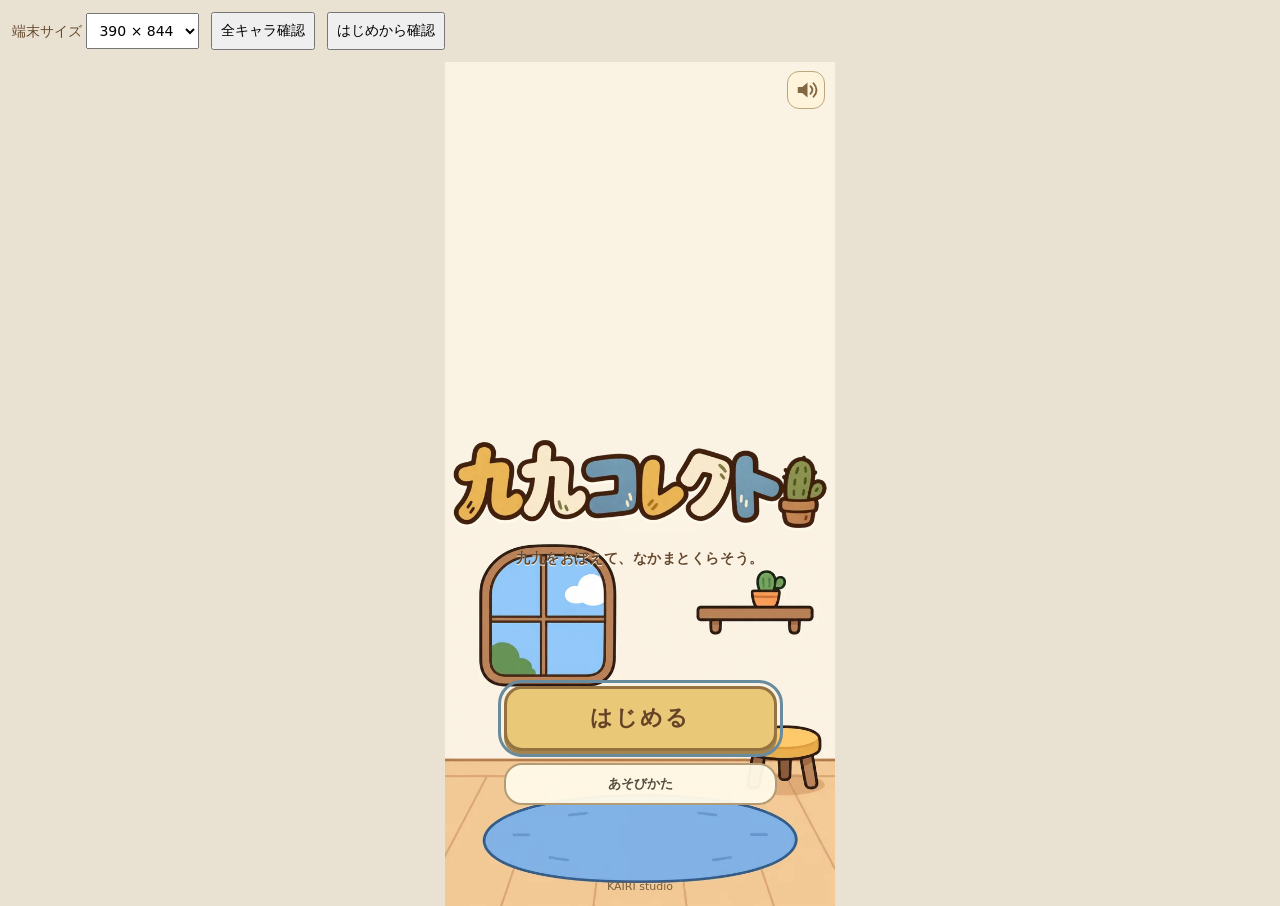
==== verification/pro-polish/layout-review.html @ 09d41d74 "Unify flat room art, refine screen layouts and show distinct-day learning progress" ====
<!doctype html><html lang="ja"><meta charset="utf-8"><meta name="viewport" content="width=device-width,initial-scale=1"><title>九九コレクト 画面確認</title><style>body{margin:0;background:#e9e2d3;font:14px system-ui;color:#65482d}header{padding:12px;display:flex;gap:12px;align-items:center}button,select{font:inherit;padding:8px}iframe{display:block;border:0;margin:0 auto;background:#faf3e3}</style><header><label>端末サイズ <select id="size" onchange="resize()"><option value="390,844">390 × 844</option><option value="375,667">375 × 667</option><option value="320,568">320 × 568</option></select></label><button onclick="launch(false)">全キャラ確認</button><button onclick="launch(true)">はじめから確認</button></header><iframe id="game" title="ゲーム確認" width="390" height="844"></iframe><script>function resize(){let [w,h]=document.getElementById('size').value.split(',');let f=document.getElementById('game');f.width=w;f.height=h}function launch(fresh){document.getElementById('game').src='../../?'+(fresh?'preview-progress':'preview-roster')+'=1&screen-review=title&v=finish1'}resize();launch(false);</script></html>
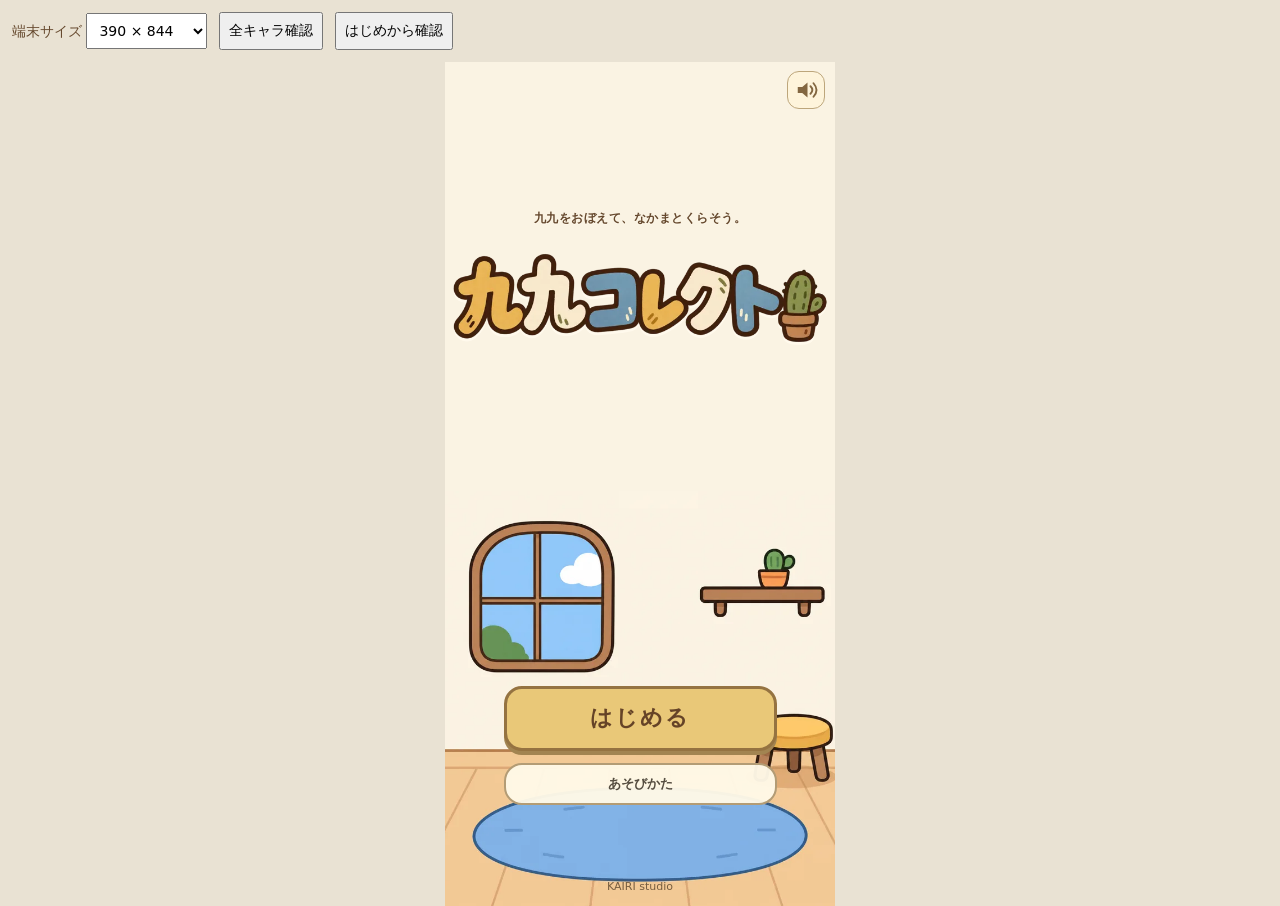
==== commit 17cd549c: "Refine first-companion guidance, recall practice, rarity filters and visual feedback" ====
--- a/verification/pro-polish/layout-review.html
+++ b/verification/pro-polish/layout-review.html
@@ -1 +1 @@
-<!doctype html><html lang="ja"><meta charset="utf-8"><meta name="viewport" content="width=device-width,initial-scale=1"><title>九九コレクト 画面確認</title><style>body{margin:0;background:#e9e2d3;font:14px system-ui;color:#65482d}header{padding:12px;display:flex;gap:12px;align-items:center}button,select{font:inherit;padding:8px}iframe{display:block;border:0;margin:0 auto;background:#faf3e3}</style><header><label>端末サイズ <select id="size" onchange="resize()"><option value="390,844">390 × 844</option><option value="375,667">375 × 667</option><option value="320,568">320 × 568</option></select></label><button onclick="launch(false)">全キャラ確認</button><button onclick="launch(true)">はじめから確認</button></header><iframe id="game" title="ゲーム確認" width="390" height="844"></iframe><script>function resize(){let [w,h]=document.getElementById('size').value.split(',');let f=document.getElementById('game');f.width=w;f.height=h}function launch(fresh){document.getElementById('game').src='../../?'+(fresh?'preview-progress':'preview-roster')+'=1&screen-review=title&v=finish1'}resize();launch(false);</script></html>
+<!doctype html><html lang="ja"><meta charset="utf-8"><meta name="viewport" content="width=device-width,initial-scale=1"><title>九九コレクト 画面確認</title><style>body{margin:0;background:#e9e2d3;font:14px system-ui;color:#65482d}header{padding:12px;display:flex;gap:12px;align-items:center}button,select{font:inherit;padding:8px}iframe{display:block;border:0;margin:0 auto;background:#faf3e3}</style><header><label>端末サイズ <select id="size" onchange="resize()"><option value="390,844">390 × 844</option><option value="375,667">375 × 667</option><option value="320,568">320 × 568</option><option value="460,1000">460 × 1000</option></select></label><button onclick="launch(false)">全キャラ確認</button><button onclick="launch(true)">はじめから確認</button></header><iframe id="game" title="ゲーム確認" width="390" height="844"></iframe><script>function resize(){let [w,h]=document.getElementById('size').value.split(',');let f=document.getElementById('game');f.width=w;f.height=h}function launch(fresh){document.getElementById('game').src='../../?'+(fresh?'preview-progress':'preview-roster')+'=1&screen-review=title&v=experience1'}resize();launch(false);</script></html>
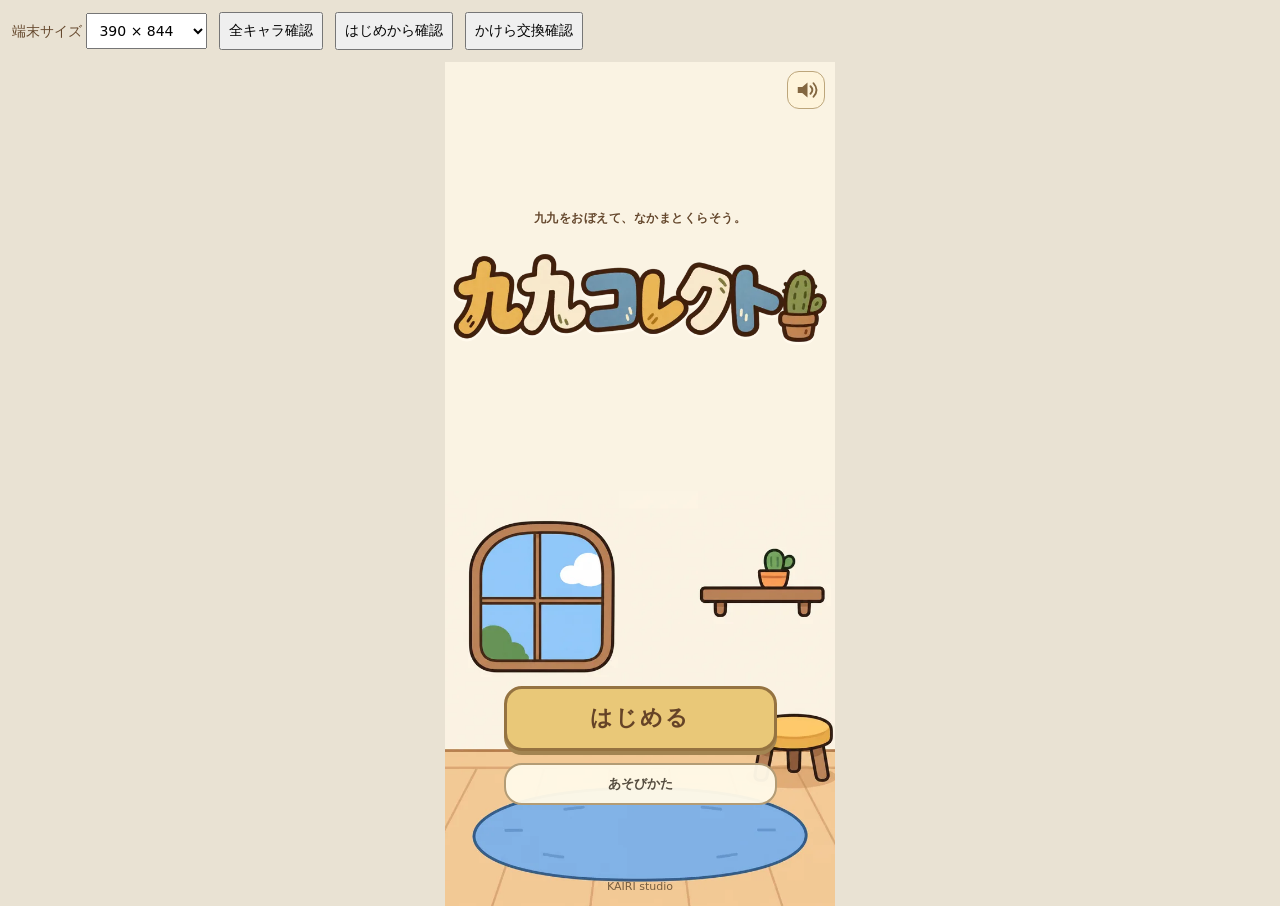
==== commit 13047c94: "Introduce fragment exchange after first fragments and exchange by rarity from missing companions" ====
--- a/verification/pro-polish/layout-review.html
+++ b/verification/pro-polish/layout-review.html
@@ -1 +1,2 @@
-<!doctype html><html lang="ja"><meta charset="utf-8"><meta name="viewport" content="width=device-width,initial-scale=1"><title>九九コレクト 画面確認</title><style>body{margin:0;background:#e9e2d3;font:14px system-ui;color:#65482d}header{padding:12px;display:flex;gap:12px;align-items:center}button,select{font:inherit;padding:8px}iframe{display:block;border:0;margin:0 auto;background:#faf3e3}</style><header><label>端末サイズ <select id="size" onchange="resize()"><option value="390,844">390 × 844</option><option value="375,667">375 × 667</option><option value="320,568">320 × 568</option><option value="460,1000">460 × 1000</option></select></label><button onclick="launch(false)">全キャラ確認</button><button onclick="launch(true)">はじめから確認</button></header><iframe id="game" title="ゲーム確認" width="390" height="844"></iframe><script>function resize(){let [w,h]=document.getElementById('size').value.split(',');let f=document.getElementById('game');f.width=w;f.height=h}function launch(fresh){document.getElementById('game').src='../../?'+(fresh?'preview-progress':'preview-roster')+'=1&screen-review=title&v=experience1'}resize();launch(false);</script></html>
+<!doctype html><html lang="ja"><meta charset="utf-8"><meta name="viewport" content="width=device-width,initial-scale=1"><title>九九コレクト 画面確認</title><style>body{margin:0;background:#e9e2d3;font:14px system-ui;color:#65482d}header{padding:12px;display:flex;gap:12px;align-items:center}button,select{font:inherit;padding:8px}iframe{display:block;border:0;margin:0 auto;background:#faf3e3}</style><header><label>端末サイズ <select id="size" onchange="resize()"><option value="390,844">390 × 844</option><option value="375,667">375 × 667</option><option value="320,568">320 × 568</option><option value="460,1000">460 × 1000</option></select></label><button onclick="launch(false)">全キャラ確認</button><button onclick="launch(true)">はじめから確認</button><button onclick="launchExchange()">かけら交換確認</button></header><iframe id="game" title="ゲーム確認" width="390" height="844"></iframe><script>function resize(){let [w,h]=document.getElementById('size').value.split(',');let f=document.getElementById('game');f.width=w;f.height=h}function launch(fresh){document.getElementById('game').src='../../?'+(fresh?'preview-progress':'preview-roster')+'=1&screen-review=title&v=rarityexchange1'}function launchExchange(){document.getElementById('game').src='../../?preview-exchange=1&screen-review=title&v=rarityexchange1'}resize();launch(false);</script></html>
+
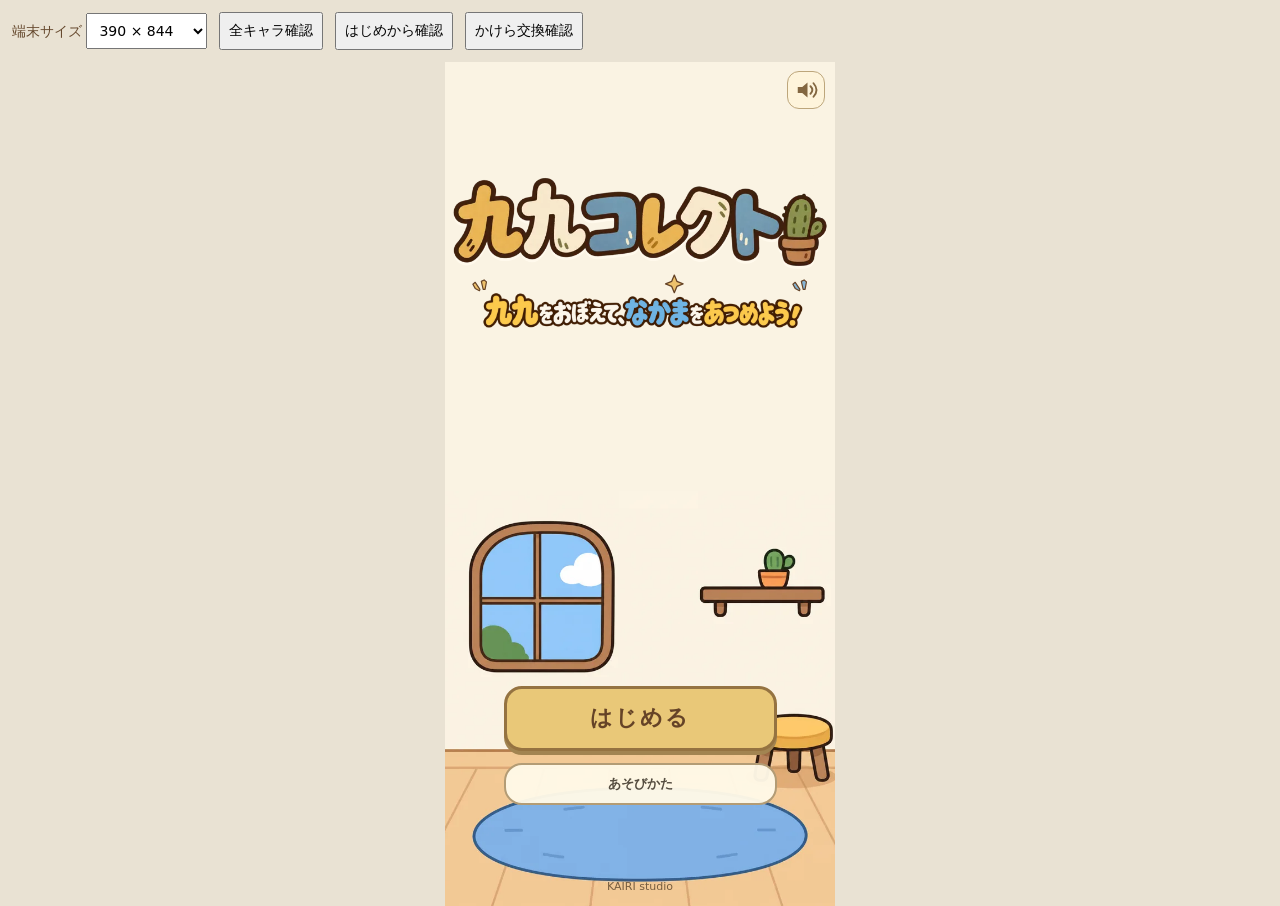
==== commit 733ae6e5: "Exclude character verification pages from search indexing" ====
--- a/verification/pro-polish/layout-review.html
+++ b/verification/pro-polish/layout-review.html
@@ -1,2 +1,2 @@
-<!doctype html><html lang="ja"><meta charset="utf-8"><meta name="viewport" content="width=device-width,initial-scale=1"><title>九九コレクト 画面確認</title><style>body{margin:0;background:#e9e2d3;font:14px system-ui;color:#65482d}header{padding:12px;display:flex;gap:12px;align-items:center}button,select{font:inherit;padding:8px}iframe{display:block;border:0;margin:0 auto;background:#faf3e3}</style><header><label>端末サイズ <select id="size" onchange="resize()"><option value="390,844">390 × 844</option><option value="375,667">375 × 667</option><option value="320,568">320 × 568</option><option value="460,1000">460 × 1000</option></select></label><button onclick="launch(false)">全キャラ確認</button><button onclick="launch(true)">はじめから確認</button><button onclick="launchExchange()">かけら交換確認</button></header><iframe id="game" title="ゲーム確認" width="390" height="844"></iframe><script>function resize(){let [w,h]=document.getElementById('size').value.split(',');let f=document.getElementById('game');f.width=w;f.height=h}function launch(fresh){document.getElementById('game').src='../../?'+(fresh?'preview-progress':'preview-roster')+'=1&screen-review=title&v=rarityexchange1'}function launchExchange(){document.getElementById('game').src='../../?preview-exchange=1&screen-review=title&v=rarityexchange1'}resize();launch(false);</script></html>
+<!doctype html><html lang="ja"><meta name="robots" content="noindex"><meta charset="utf-8"><meta name="viewport" content="width=device-width,initial-scale=1"><title>九九コレクト 画面確認</title><style>body{margin:0;background:#e9e2d3;font:14px system-ui;color:#65482d}header{padding:12px;display:flex;gap:12px;align-items:center}button,select{font:inherit;padding:8px}iframe{display:block;border:0;margin:0 auto;background:#faf3e3}</style><header><label>端末サイズ <select id="size" onchange="resize()"><option value="390,844">390 × 844</option><option value="375,667">375 × 667</option><option value="320,568">320 × 568</option><option value="460,1000">460 × 1000</option></select></label><button onclick="launch(false)">全キャラ確認</button><button onclick="launch(true)">はじめから確認</button><button onclick="launchExchange()">かけら交換確認</button></header><iframe id="game" title="ゲーム確認" width="390" height="844"></iframe><script>function resize(){let [w,h]=document.getElementById('size').value.split(',');let f=document.getElementById('game');f.width=w;f.height=h}function launch(fresh){document.getElementById('game').src='../../?'+(fresh?'preview-progress':'preview-roster')+'=1&screen-review=title&v=rarityexchange2'}function launchExchange(){document.getElementById('game').src='../../?preview-exchange=1&screen-review=title&v=rarityexchange2'}resize();launch(false);</script></html>
 
